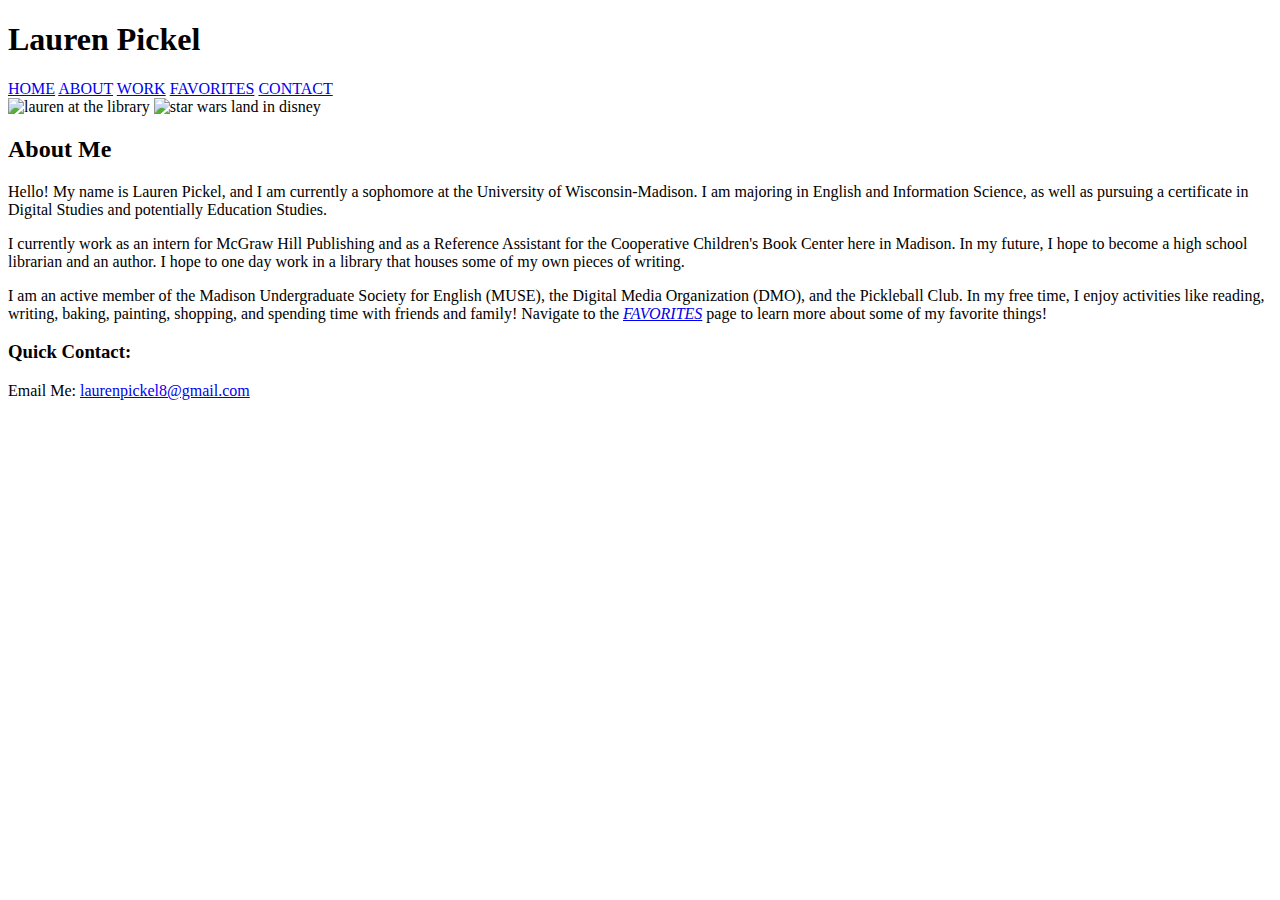
==== about.html @ 4e00e01c "Add files via upload" ====
<!DOCTYPE html>
<html lang = "en">
<head>
<meta charset= "UTF-8">
<title>About</title>
<meta name= "viewport" content="width=device-width, initial-scale=1">
<script src="javascript.js"></script>
<link href="CSS/styles.css" type="text/css" rel="stylesheet"> 
</head>
<body>
    
<header>
<h1>Lauren Pickel</h1>
</header>
    
    
<nav>
    <a href= "index.html">HOME</a>
    <a href= "about.html">ABOUT</a>
    <a href= "work.html">WORK</a>
    <a href= "favorites.html">FAVORITES</a> 
    <a href= "contact.html">CONTACT</a>
</nav>

<section>
<img src = "images/library_portrait.JPG" alt = "lauren at the library" width="400" class= "library_portrait">
<img src = "images/star_wars_disney.PNG" alt = "star wars land in disney" height= "267" class= "star_wars_disney">
</section>
    
<section>
<div class = "about_me">
<h2>About Me</h2>
<p>Hello! My name is Lauren Pickel, and I am currently a sophomore at the University of Wisconsin-Madison. I am majoring in English and Information Science, as well as pursuing a certificate in Digital Studies and potentially Education Studies.</p>
    
<p>I currently work as an intern for McGraw Hill Publishing and as a Reference Assistant for the Cooperative Children's Book Center here in Madison. In my future, I hope to become a high school librarian and an author. I hope to one day work in a library that houses some of my own pieces of writing.</p>
    
<p>I am an active member of the Madison Undergraduate Society for English (MUSE), the Digital Media Organization (DMO), and the Pickleball Club. In my free time, I enjoy activities like reading, writing, baking, painting, shopping, and spending time with friends and family! Navigate to the <a href="favorites.html"><em>FAVORITES</em></a> page to learn more about some of my favorite things!</p>
</div>
</section>
    
<footer>  
<div class= "bottom_bar">
<h3>Quick Contact:</h3>
<p> Email Me: <a href= "mailto:laurenpickel8@gmail.com">laurenpickel8@gmail.com</a> </p>
</div>
</footer>

</body>
</html>
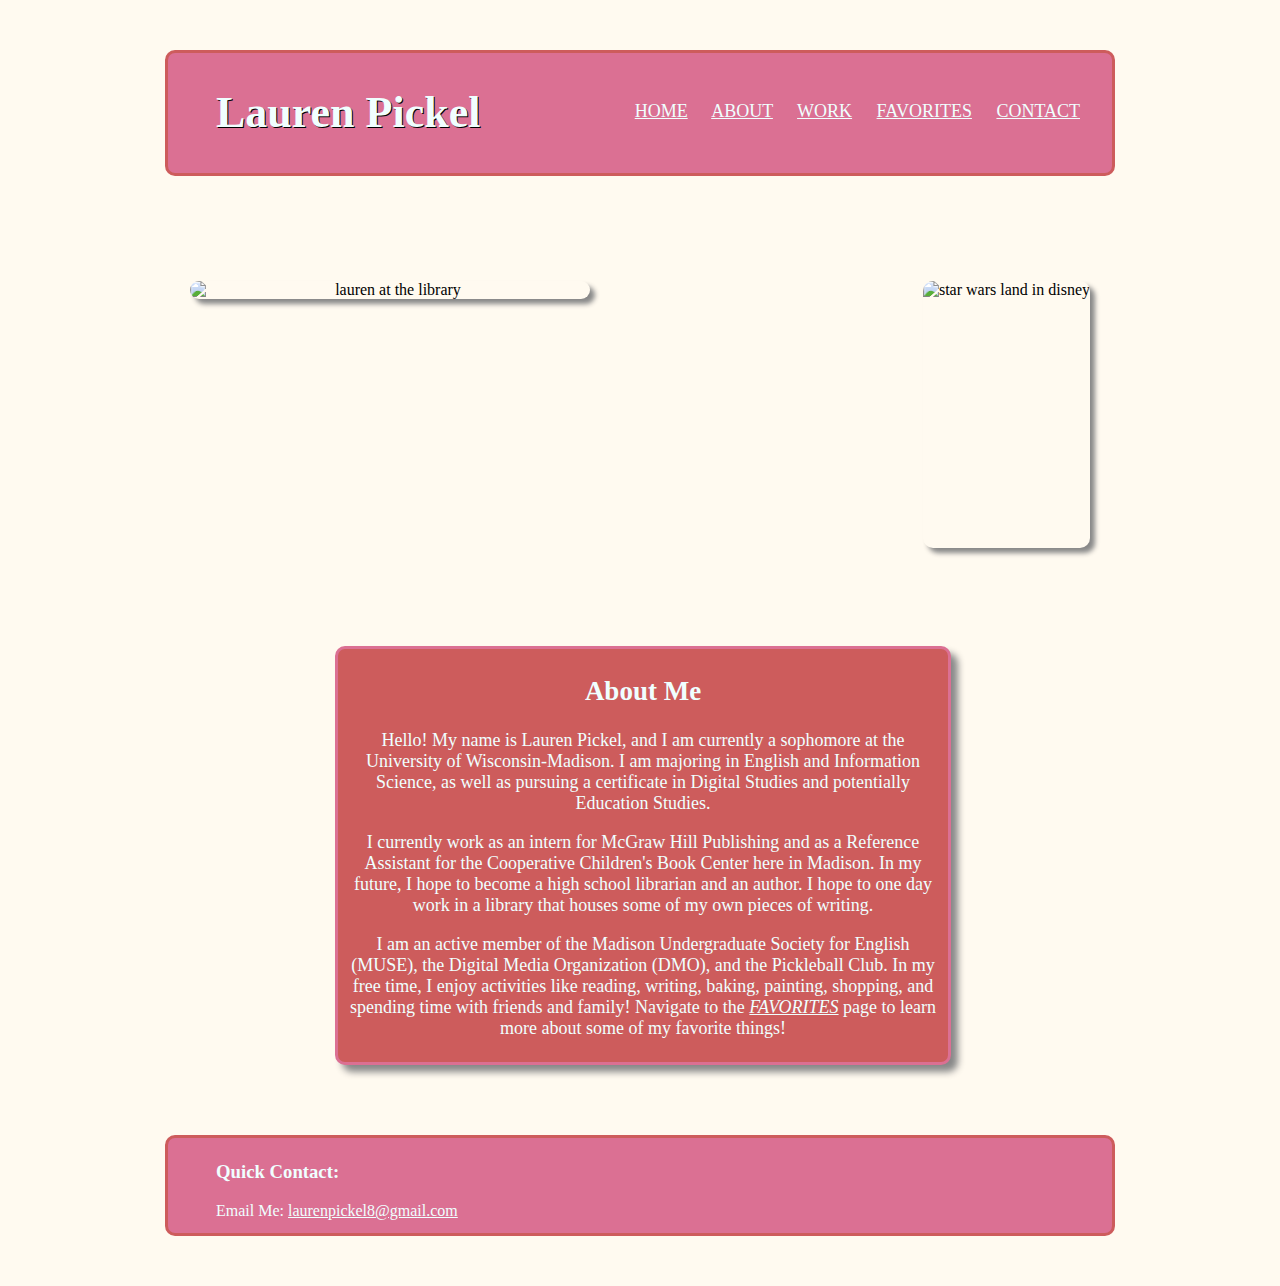
==== commit 7125125d: "Add files via upload" ====
--- a/about.html
+++ b/about.html
@@ -5,7 +5,7 @@
 <title>About</title>
 <meta name= "viewport" content="width=device-width, initial-scale=1">
 <script src="javascript.js"></script>
-<link href="CSS/styles.css" type="text/css" rel="stylesheet"> 
+<link rel = "stylesheet" type="text/css" href = "styles.css">  
 </head>
 <body>
     
@@ -23,8 +23,8 @@
 </nav>
 
 <section>
-<img src = "images/library_portrait.JPG" alt = "lauren at the library" width="400" class= "library_portrait">
-<img src = "images/star_wars_disney.PNG" alt = "star wars land in disney" height= "267" class= "star_wars_disney">
+<img src = "library_portrait.JPG" alt = "lauren at the library" width="400" class= "library_portrait">
+<img src = "star_wars_disney.PNG" alt = "star wars land in disney" height= "267" class= "star_wars_disney">
 </section>
     
 <section>
--- a/styles.css
+++ b/styles.css
@@ -0,0 +1,297 @@
+@charset "UTF-8";
+/* CSS Document */
+
+body {
+width: 960px;
+margin: 0 auto;
+text-align: center;
+background-color: floralwhite;
+}
+
+a:link{
+	color: azure;
+}
+
+a:visited{
+	color: azure;
+}
+
+nav {
+	display: inline;
+    text-decoration: none;
+	text-align: right;
+	float: right;	
+    margin: 20px;
+	margin-top: -100px;
+	font-family: 'Georgia', serif;
+    font-size: 18px;
+    padding: 20px;
+    word-spacing: 20px;
+}
+
+
+header {
+	text-align: left;
+	font-family: 'Snell Roundhand', cursive, serif;
+	font-size: 22px;
+	color: azure;
+	margin: 5px;
+    margin-top: 50px;
+	border-style: solid;
+	border-width: medium;
+	border-color: indianred;
+	background-color: palevioletred;
+	padding: 5px;
+	padding-left: 5%;
+	border-radius: 10px;
+	text-shadow: 1px 1px 0 #000;
+}
+
+#Welcome_Info {
+float: left;
+margin: 0 auto;
+width: 300px;
+margin-top: 175px;
+background-color: palevioletred;
+color: azure; 
+font-family: 'Georgia', serif;
+font-size: 18px;
+margin-left: 150px;
+border-style: solid;
+border-width: medium;
+border-color: azure;
+border-radius: 10px;
+box-shadow: 10px 10px 10px 10px #888;
+padding: 5px;
+}
+
+.scholarship_portrait {
+float: right;
+margin-top: 100px;
+margin-right: 75px;
+border-radius: 10px;
+box-shadow: 3px 3px 3px 3px #888;
+}
+
+.up_to {
+margin-top: 560px;
+font-family: 'Georgia', serif;
+text-align: center;
+font-size: 22px;
+color: azure;
+text-shadow: 1px 1px 0 #000;
+border-style: solid;
+border-width: medium;
+border-color: palevioletred;
+background-color: indianred;
+padding: 7px;
+border-radius: 7px;
+box-shadow: 3px 3px 3px 3px #888;
+}
+
+
+.football_game_portrait {
+border-radius: 10px;
+margin-top: 70px;
+box-shadow: 2px 2px 2px 2px #888;
+}
+
+.pickleball_portrait {
+border-radius: 10px;
+margin-top: 70px;
+box-shadow: 2px 2px 2px 2px #888;
+}
+
+.hockey_portrait {
+border-radius: 10px;
+margin-top: 70px;
+box-shadow: 2px 2px 2px 2px #888;
+} 
+
+.bottom_bar{
+font-family: 'Georgia', serif;
+text-align: left;
+font-size: 16px;
+color: azure;
+margin: 5px;
+margin-top: 70px;
+margin-bottom: 50px;
+border-style: solid;
+border-width: medium;
+border-color: indianred;
+background-color: palevioletred;
+padding: 5px;
+padding-left: 5%;
+height: 85px;
+border-radius: 10px;
+}
+
+.library_portrait{
+float: left;
+margin-top: 100px;
+margin-left: 30px;
+border-radius: 10px;
+box-shadow: 5px 5px 5px #888;
+}
+
+.star_wars_disney {
+float: right;
+margin-top: 100px;
+margin-right: 30px;
+border-radius: 10px;
+box-shadow: 5px 5px 5px #888;
+}
+
+.about_me {
+text-align: center;
+margin-top: 470px;
+margin-left: 175px;
+width: 600px;
+font-family: 'Georgia', serif;
+border-style: solid;
+border-width: medium;
+border-color: palevioletred;
+background-color: indianred;
+padding: 5px;
+border-radius: 10px;
+color: azure;
+margin-bottom: 10px;
+font-size: 18px;
+box-shadow: 7px 7px 7px #888;
+}
+
+.resumes {
+margin-top: 70px;
+font-family: 'Georgia', serif;
+font-size: 30px;
+color: indianred;
+text-shadow: 1px 1px 0 black;
+}
+
+#pdfs {
+margin-top: 70px;
+border-style: solid;
+border-width: medium;
+background-color: palevioletred;
+border-color: indianred;
+border-radius: 10px;
+padding: 10px;
+}
+
+.favorites {
+margin-top: 70px;
+font-family: 'Georgia', serif;
+text-align: center;
+font-size: 30px;
+color: indianred;
+text-shadow: 1px 1px 0 black;
+}
+
+.books_title {
+font-family: 'Georgia', serif;
+font-size: 20px;
+color: black;
+text-shadow: 1px 1px 0 black;
+margin-top: 70px;
+}
+
+.shatter_me {
+border-radius: 10px;
+margin-right: 177px;
+}
+
+.once_upon {
+border-radius: 10px;
+margin-left: 90px;
+}
+
+.books li{
+display: inline; 
+padding: 85px;
+font-family: 'Georgia', serif;
+}
+
+.albums_title {
+font-family: 'Georgia', serif;
+font-size: 20px;
+color: black;
+text-shadow: 1px 1px 0 black;
+margin-top: 70px;
+}
+
+.tame_impala {
+border-radius: 10px;
+margin-right: 115px;
+}
+
+.folklore {
+border-radius: 10px;
+margin-left: 157px;
+}
+
+.albums li {
+display: inline; 
+padding: 135px;
+font-family: 'Georgia', serif;
+}
+
+.miscellaneous_title {
+font-family: 'Georgia', serif;
+font-size: 20px;
+color: black;
+text-shadow: 1px 1px 0 black;
+margin-top: 70px;
+margin-left: 30px;
+}
+
+.disney_world {
+border-radius: 10px;
+margin-left: 50px;
+}
+
+.macaron {
+border-radius: 10px;
+margin-left: 50px;
+}
+
+.tangled {
+border-radius: 10px;
+margin-left: 60px;
+}
+
+.miscellaneous li {
+display: inline; 
+padding: 50px;
+font-family: 'Georgia', serif;
+}
+
+.contact {
+text-align: center;
+margin-top: -400px;
+margin-bottom: 185px;
+width: 300px; 
+font-family: 'Georgia', serif;
+margin-left: 100px; 
+padding: 5px;
+border-style: solid;
+border-width: medium;
+border-radius: 10px; 
+border-color: indianred;
+background-color: palevioletred;
+color: azure; 
+box-shadow: 10px 10px 10px 10px #888; 
+text-shadow: 1px 1px 0 #000;
+}
+
+.memorial_terrace_portrait {
+margin-left: 400px;
+margin-top: 100px;
+margin-bottom: 100px;
+box-shadow: 5px 5px 5px 5px #888;
+border-style: solid;
+border-width: medium;
+border-color: indianred;
+border-radius: 10px;
+}
+
+
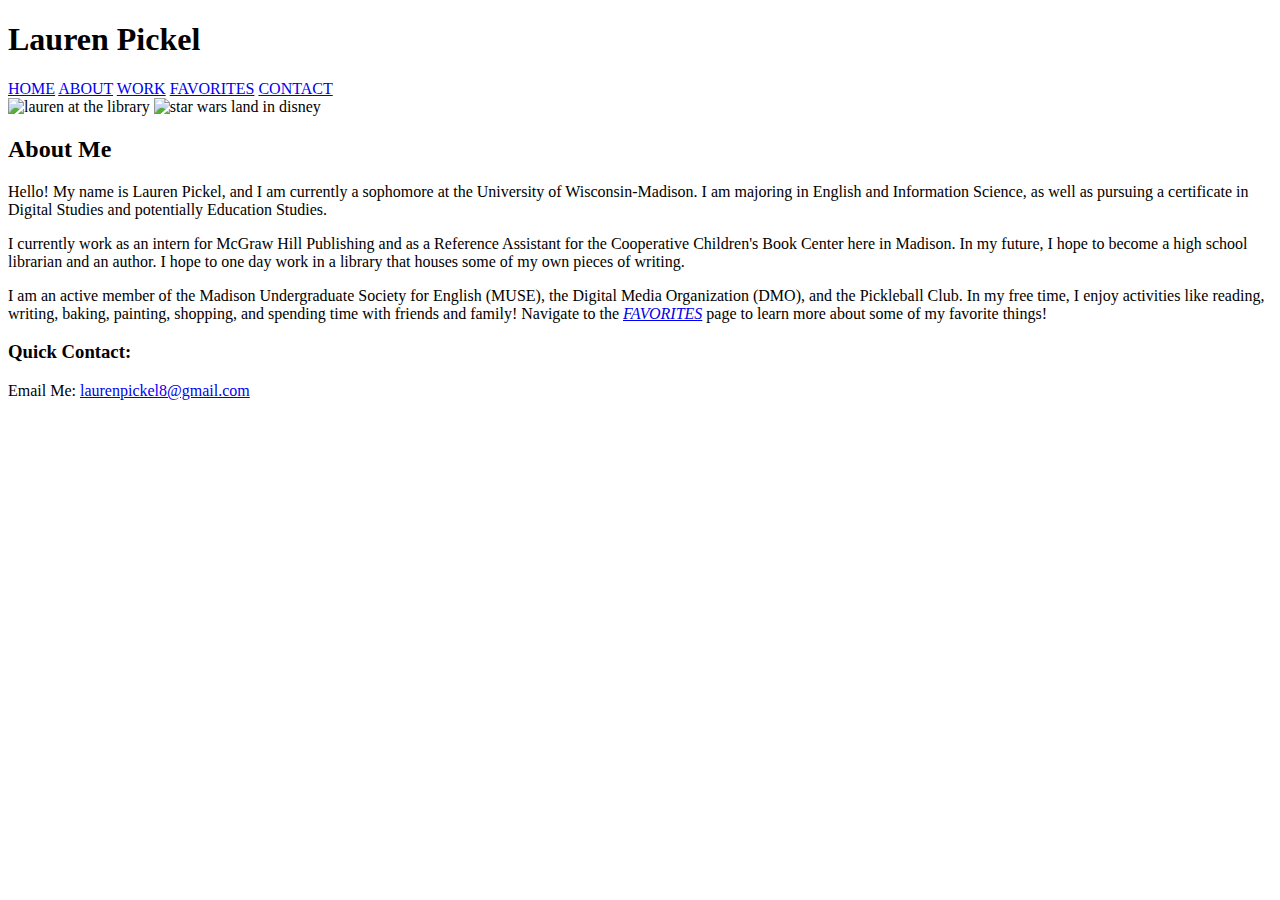
==== commit 869c5b5a: "Add files via upload" ====
--- a/about.html
+++ b/about.html
@@ -23,8 +23,8 @@
 </nav>
 
 <section>
-<img src = "library_portrait.JPG" alt = "lauren at the library" width="400" class= "library_portrait">
-<img src = "star_wars_disney.PNG" alt = "star wars land in disney" height= "267" class= "star_wars_disney">
+<img src = "./library_portrait.JPG" alt = "lauren at the library" width="400" class= "library_portrait">
+<img src = "./star_wars_disney.PNG" alt = "star wars land in disney" height= "267" class= "star_wars_disney">
 </section>
     
 <section>
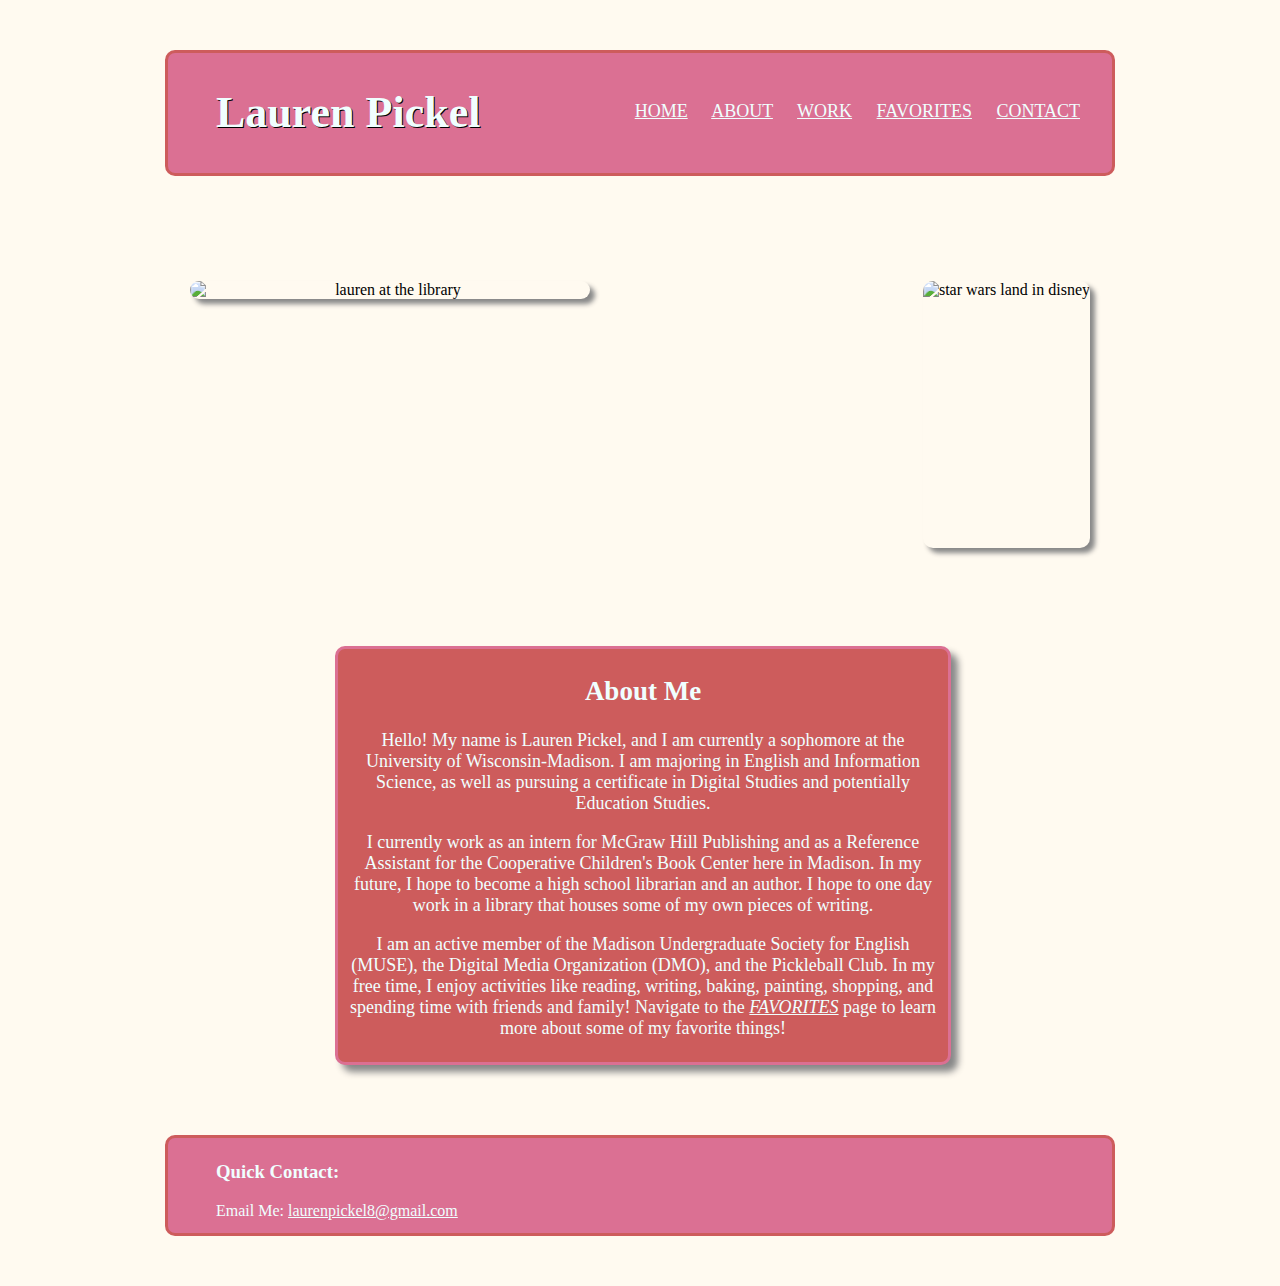
==== commit f951869b: "Add files via upload" ====
--- a/about.html
+++ b/about.html
@@ -23,8 +23,8 @@
 </nav>
 
 <section>
-<img src = "./library_portrait.JPG" alt = "lauren at the library" width="400" class= "library_portrait">
-<img src = "./star_wars_disney.PNG" alt = "star wars land in disney" height= "267" class= "star_wars_disney">
+<img src = "./images/library_portrait.JPG" alt = "lauren at the library" width="400" class= "library_portrait">
+<img src = "./images/star_wars_disney.PNG" alt = "star wars land in disney" height= "267" class= "star_wars_disney">
 </section>
     
 <section>
--- a/styles.css
+++ b/styles.css
@@ -0,0 +1,297 @@
+@charset "UTF-8";
+/* CSS Document */
+
+body {
+width: 960px;
+margin: 0 auto;
+text-align: center;
+background-color: floralwhite;
+}
+
+a:link{
+	color: azure;
+}
+
+a:visited{
+	color: azure;
+}
+
+nav {
+	display: inline;
+    text-decoration: none;
+	text-align: right;
+	float: right;	
+    margin: 20px;
+	margin-top: -100px;
+	font-family: 'Georgia', serif;
+    font-size: 18px;
+    padding: 20px;
+    word-spacing: 20px;
+}
+
+
+header {
+	text-align: left;
+	font-family: 'Snell Roundhand', cursive, serif;
+	font-size: 22px;
+	color: azure;
+	margin: 5px;
+    margin-top: 50px;
+	border-style: solid;
+	border-width: medium;
+	border-color: indianred;
+	background-color: palevioletred;
+	padding: 5px;
+	padding-left: 5%;
+	border-radius: 10px;
+	text-shadow: 1px 1px 0 #000;
+}
+
+#Welcome_Info {
+float: left;
+margin: 0 auto;
+width: 300px;
+margin-top: 175px;
+background-color: palevioletred;
+color: azure; 
+font-family: 'Georgia', serif;
+font-size: 18px;
+margin-left: 150px;
+border-style: solid;
+border-width: medium;
+border-color: azure;
+border-radius: 10px;
+box-shadow: 10px 10px 10px 10px #888;
+padding: 5px;
+}
+
+.scholarship_portrait {
+float: right;
+margin-top: 100px;
+margin-right: 75px;
+border-radius: 10px;
+box-shadow: 3px 3px 3px 3px #888;
+}
+
+.up_to {
+margin-top: 560px;
+font-family: 'Georgia', serif;
+text-align: center;
+font-size: 22px;
+color: azure;
+text-shadow: 1px 1px 0 #000;
+border-style: solid;
+border-width: medium;
+border-color: palevioletred;
+background-color: indianred;
+padding: 7px;
+border-radius: 7px;
+box-shadow: 3px 3px 3px 3px #888;
+}
+
+
+.football_game_portrait {
+border-radius: 10px;
+margin-top: 70px;
+box-shadow: 2px 2px 2px 2px #888;
+}
+
+.pickleball_portrait {
+border-radius: 10px;
+margin-top: 70px;
+box-shadow: 2px 2px 2px 2px #888;
+}
+
+.hockey_portrait {
+border-radius: 10px;
+margin-top: 70px;
+box-shadow: 2px 2px 2px 2px #888;
+} 
+
+.bottom_bar{
+font-family: 'Georgia', serif;
+text-align: left;
+font-size: 16px;
+color: azure;
+margin: 5px;
+margin-top: 70px;
+margin-bottom: 50px;
+border-style: solid;
+border-width: medium;
+border-color: indianred;
+background-color: palevioletred;
+padding: 5px;
+padding-left: 5%;
+height: 85px;
+border-radius: 10px;
+}
+
+.library_portrait{
+float: left;
+margin-top: 100px;
+margin-left: 30px;
+border-radius: 10px;
+box-shadow: 5px 5px 5px #888;
+}
+
+.star_wars_disney {
+float: right;
+margin-top: 100px;
+margin-right: 30px;
+border-radius: 10px;
+box-shadow: 5px 5px 5px #888;
+}
+
+.about_me {
+text-align: center;
+margin-top: 470px;
+margin-left: 175px;
+width: 600px;
+font-family: 'Georgia', serif;
+border-style: solid;
+border-width: medium;
+border-color: palevioletred;
+background-color: indianred;
+padding: 5px;
+border-radius: 10px;
+color: azure;
+margin-bottom: 10px;
+font-size: 18px;
+box-shadow: 7px 7px 7px #888;
+}
+
+.resumes {
+margin-top: 70px;
+font-family: 'Georgia', serif;
+font-size: 30px;
+color: indianred;
+text-shadow: 1px 1px 0 black;
+}
+
+#pdfs {
+margin-top: 70px;
+border-style: solid;
+border-width: medium;
+background-color: palevioletred;
+border-color: indianred;
+border-radius: 10px;
+padding: 10px;
+}
+
+.favorites {
+margin-top: 70px;
+font-family: 'Georgia', serif;
+text-align: center;
+font-size: 30px;
+color: indianred;
+text-shadow: 1px 1px 0 black;
+}
+
+.books_title {
+font-family: 'Georgia', serif;
+font-size: 20px;
+color: black;
+text-shadow: 1px 1px 0 black;
+margin-top: 70px;
+}
+
+.shatter_me {
+border-radius: 10px;
+margin-right: 177px;
+}
+
+.once_upon {
+border-radius: 10px;
+margin-left: 90px;
+}
+
+.books li{
+display: inline; 
+padding: 85px;
+font-family: 'Georgia', serif;
+}
+
+.albums_title {
+font-family: 'Georgia', serif;
+font-size: 20px;
+color: black;
+text-shadow: 1px 1px 0 black;
+margin-top: 70px;
+}
+
+.tame_impala {
+border-radius: 10px;
+margin-right: 115px;
+}
+
+.folklore {
+border-radius: 10px;
+margin-left: 157px;
+}
+
+.albums li {
+display: inline; 
+padding: 135px;
+font-family: 'Georgia', serif;
+}
+
+.miscellaneous_title {
+font-family: 'Georgia', serif;
+font-size: 20px;
+color: black;
+text-shadow: 1px 1px 0 black;
+margin-top: 70px;
+margin-left: 30px;
+}
+
+.disney_world {
+border-radius: 10px;
+margin-left: 50px;
+}
+
+.macaron {
+border-radius: 10px;
+margin-left: 50px;
+}
+
+.tangled {
+border-radius: 10px;
+margin-left: 60px;
+}
+
+.miscellaneous li {
+display: inline; 
+padding: 50px;
+font-family: 'Georgia', serif;
+}
+
+.contact {
+text-align: center;
+margin-top: -400px;
+margin-bottom: 185px;
+width: 300px; 
+font-family: 'Georgia', serif;
+margin-left: 100px; 
+padding: 5px;
+border-style: solid;
+border-width: medium;
+border-radius: 10px; 
+border-color: indianred;
+background-color: palevioletred;
+color: azure; 
+box-shadow: 10px 10px 10px 10px #888; 
+text-shadow: 1px 1px 0 #000;
+}
+
+.memorial_terrace_portrait {
+margin-left: 400px;
+margin-top: 100px;
+margin-bottom: 100px;
+box-shadow: 5px 5px 5px 5px #888;
+border-style: solid;
+border-width: medium;
+border-color: indianred;
+border-radius: 10px;
+}
+
+
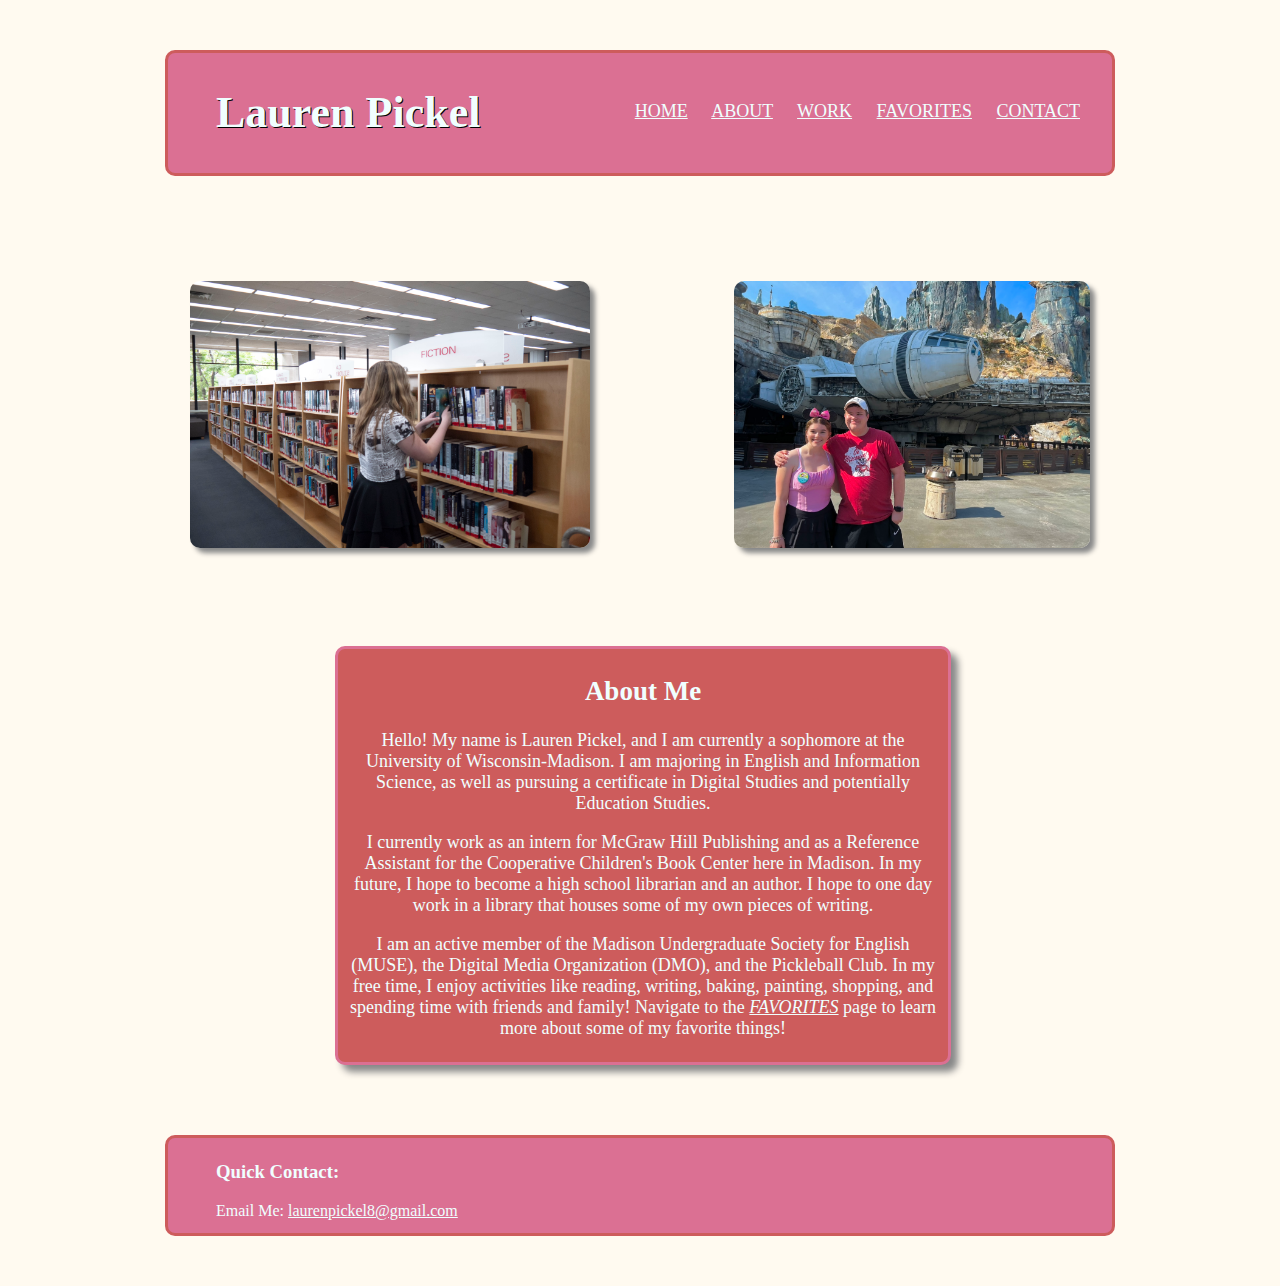
==== commit f583567c: "Update about.html" ====
--- a/about.html
+++ b/about.html
@@ -23,8 +23,8 @@
 </nav>
 
 <section>
-<img src = "./images/library_portrait.JPG" alt = "lauren at the library" width="400" class= "library_portrait">
-<img src = "./images/star_wars_disney.PNG" alt = "star wars land in disney" height= "267" class= "star_wars_disney">
+<img src = "./images/libraryportrait.JPG" alt = "lauren at the library" width="400" class= "library_portrait">
+<img src = "./images/starwarsdisney.PNG" alt = "star wars land in disney" height= "267" class= "star_wars_disney">
 </section>
     
 <section>
@@ -46,4 +46,4 @@
 </footer>
 
 </body>
-</html>+</html>
